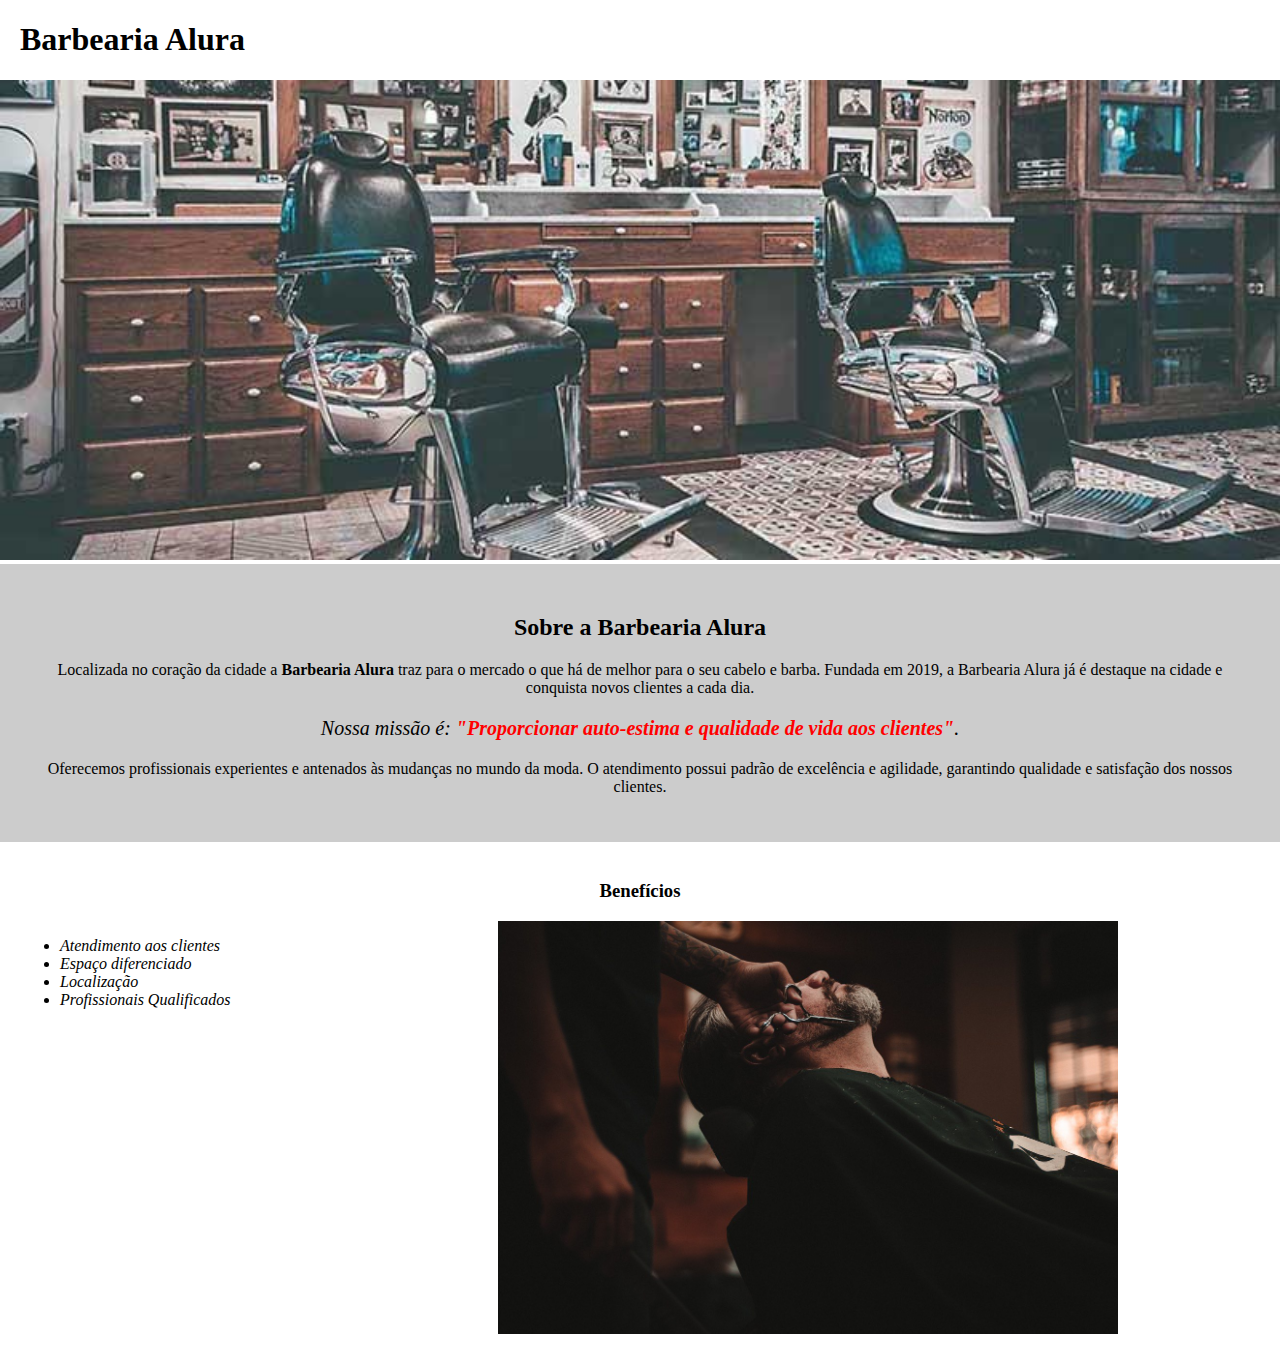
==== index.html @ d11bd323 "Fazendo ajustes no nome das classes" ====
<!DOCTYPE html>
<html lang="pt-br">
    <head>
        <meta charset="UTF-8">
        <meta http-equiv="X-UA-Compatible" content="IE=edge">
        <meta name="viewport" content="width=device-width, initial-scale=1.0">
        <link rel="stylesheet" href="style.css">
        <title>Barbearia Alura</title>
    </head>
    <body>
        <!-- Cabeçalho dentro do conteúdo -->
        <header>
            <h1 class="titulo-principal">Barbearia Alura</h1>
        </header>

        <!-- F12 Dev tools no Google Chrome para ver código, html, css, elementos -->
        <img id="banner" src="imagens/banner.jpg" alt="Banner com duas poltronas na barbearia">

        <div class="principal">
            <h2 class="titulo-centralizado">Sobre a Barbearia Alura</h2>

            <p>Localizada no coração da cidade a <strong>Barbearia Alura</strong> traz para o mercado o que há de melhor para o seu cabelo e barba. Fundada em 2019, a Barbearia Alura já é destaque na cidade e conquista novos clientes a cada dia.</p>

            <p id="missao" style="font-size: 20px;"><em>Nossa missão é: <strong>"Proporcionar auto-estima e qualidade de vida aos clientes"</strong>.</em></p>

            <p>Oferecemos profissionais experientes e antenados às mudanças no mundo da moda. O atendimento possui padrão de excelência e agilidade, garantindo qualidade e satisfação dos nossos clientes.</p>
        </div>
        <div class="beneficios">
            <h3 class="titulo-centralizado">Benefícios</h3>

            <ul>
                <li class="itens">Atendimento aos clientes</li>
                <li class="itens">Espaço diferenciado</li>
                <li class="itens">Localização</li>
                <li class="itens">Profissionais Qualificados</li>
            </ul>

            <img class="imagem-beneficios" src="imagens/beneficios.jpg" alt="Imagem do cliente fazendo a barba">
        </div>
    </body>
</html>
---- style.css ----
/*TAG PAI DE TODAS AS TAGS*/
body {
    margin: 0px;
}

#banner {
    width: 100%;

}

.principal {
    background: #CCCCCC;
    padding: 30px;
}

.titulo-principal {
    padding-left: 20px;
}

.titulo-centralizado {
    text-align: center;
}

p {
    text-align: center;
}

#missao {
    font-size: 20px;
}

em strong {
    color: #FF0000;
}

.itens {
    font-style: italic;
}

.beneficios {
    background: #FFFFFF;
    padding: 20px;
}

ul {
    display: inline-block;
    vertical-align: top;
    width: 20%;
    margin-right: 15%;
}

.imagem-beneficios {
    width: 50%;
}
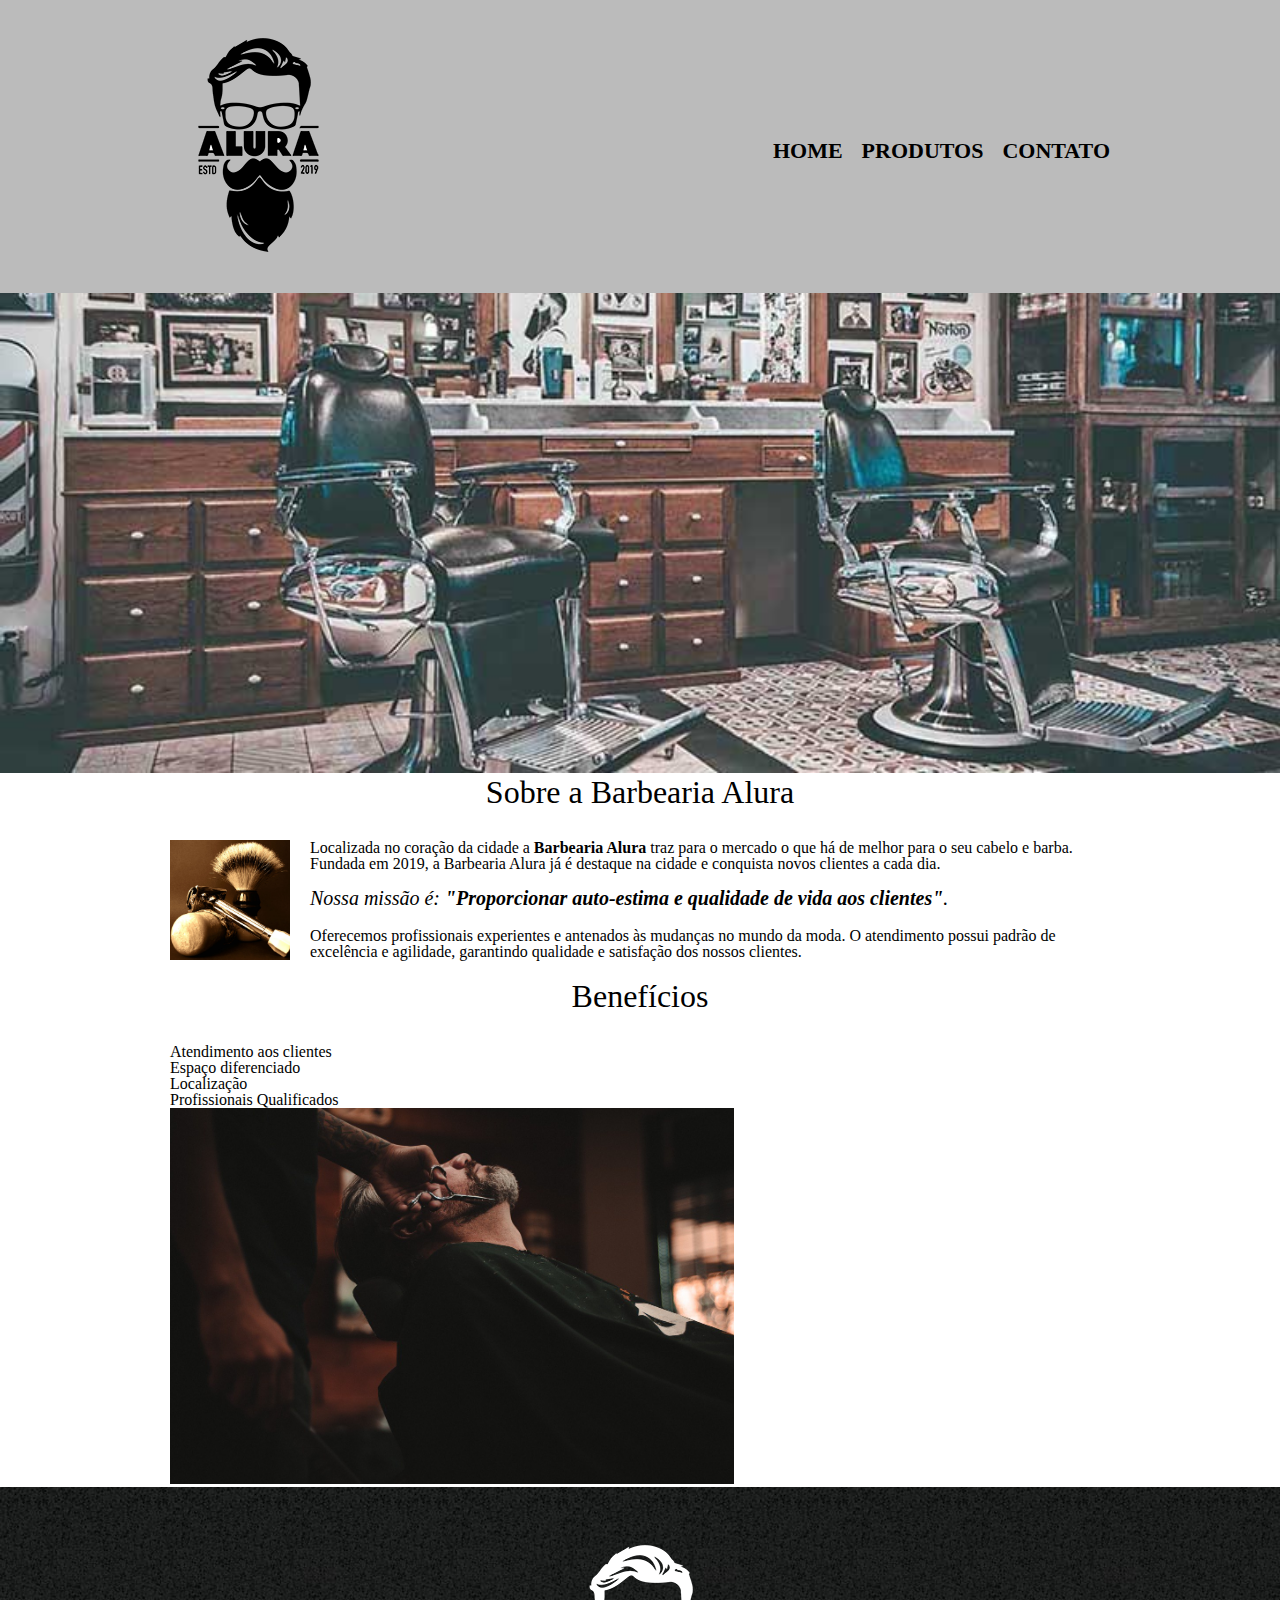
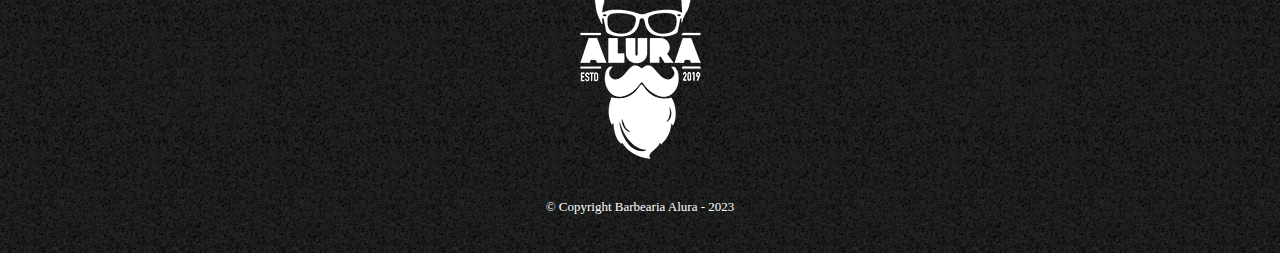
==== commit 327d9254: "Alterando a página inicial para finalização do site" ====
--- a/index.html
+++ b/index.html
@@ -4,38 +4,58 @@
         <meta charset="UTF-8">
         <meta http-equiv="X-UA-Compatible" content="IE=edge">
         <meta name="viewport" content="width=device-width, initial-scale=1.0">
-        <link rel="stylesheet" href="style.css">
+        <link rel="stylesheet" href="estilos/reset.css">
+        <link rel="stylesheet" href="estilos/style.css">
+        <link rel="icon" href="imagens/favicon.ico" type="image/gif">
         <title>Barbearia Alura</title>
     </head>
     <body>
         <!-- Cabeçalho dentro do conteúdo -->
         <header>
-            <h1 class="titulo-principal">Barbearia Alura</h1>
+            <div class="caixa">
+                <h1><img src="imagens/logo.png" alt="Logo da barbearia"></h1>
+
+                <nav>
+                    <ul class="navegacao">
+                        <li><a href="index.html">Home</a></li>
+                        <li><a href="produtos.html">Produtos</a></li>
+                        <li><a href="contato.html">Contato</a></li>
+                    </ul>
+                </nav>
+            </div>
         </header>
 
         <!-- F12 Dev tools no Google Chrome para ver código, html, css, elementos -->
-        <img id="banner" src="imagens/banner.jpg" alt="Banner com duas poltronas na barbearia">
+        <img class="banner" src="imagens/banner.jpg" alt="Banner com duas poltronas na barbearia">
 
-        <div class="principal">
-            <h2 class="titulo-centralizado">Sobre a Barbearia Alura</h2>
+        <main>
+            <section class="principal">
+                <h2 class="titulo-principal">Sobre a Barbearia Alura</h2>
 
-            <p>Localizada no coração da cidade a <strong>Barbearia Alura</strong> traz para o mercado o que há de melhor para o seu cabelo e barba. Fundada em 2019, a Barbearia Alura já é destaque na cidade e conquista novos clientes a cada dia.</p>
+                <img class="utensilios" src="imagens/utensilios.jpg" alt="Utensilios da barbearia">
 
-            <p id="missao" style="font-size: 20px;"><em>Nossa missão é: <strong>"Proporcionar auto-estima e qualidade de vida aos clientes"</strong>.</em></p>
+                <p>Localizada no coração da cidade a <strong>Barbearia Alura</strong> traz para o mercado o que há de melhor para o seu cabelo e barba. Fundada em 2019, a Barbearia Alura já é destaque na cidade e conquista novos clientes a cada dia.</p>
 
-            <p>Oferecemos profissionais experientes e antenados às mudanças no mundo da moda. O atendimento possui padrão de excelência e agilidade, garantindo qualidade e satisfação dos nossos clientes.</p>
-        </div>
-        <div class="beneficios">
-            <h3 class="titulo-centralizado">Benefícios</h3>
+                <p id="missao" style="font-size: 20px;"><em>Nossa missão é: <strong>"Proporcionar auto-estima e qualidade de vida aos clientes"</strong>.</em></p>
 
-            <ul>
-                <li class="itens">Atendimento aos clientes</li>
-                <li class="itens">Espaço diferenciado</li>
-                <li class="itens">Localização</li>
-                <li class="itens">Profissionais Qualificados</li>
-            </ul>
+                <p>Oferecemos profissionais experientes e antenados às mudanças no mundo da moda. O atendimento possui padrão de excelência e agilidade, garantindo qualidade e satisfação dos nossos clientes.</p>
+            </section>
+            <section class="beneficios">
+                <h3 class="titulo-principal">Benefícios</h3>
 
-            <img class="imagem-beneficios" src="imagens/beneficios.jpg" alt="Imagem do cliente fazendo a barba">
-        </div>
+                <ul>
+                    <li class="itens">Atendimento aos clientes</li>
+                    <li class="itens">Espaço diferenciado</li>
+                    <li class="itens">Localização</li>
+                    <li class="itens">Profissionais Qualificados</li>
+                </ul>
+
+                <img class="imagem-beneficios" src="imagens/beneficios.jpg" alt="Imagem do cliente fazendo a barba">
+            </section>
+        </main>
+        <footer>
+            <img src="imagens/logo-branco.png" alt="Logo branca">
+            <p class="copyright">&copy; Copyright Barbearia Alura - 2023 </p>
+        </footer>
     </body>
 </html>--- a/estilos/style.css
+++ b/estilos/style.css
@@ -0,0 +1,187 @@
+header {
+    background: #BBBBBB;
+    padding: 20px 0;
+}
+
+.caixa {
+    position: relative;
+    width: 940px;
+    margin: 0 auto;
+}
+
+nav {
+    position: absolute;
+    top: 120px;
+    right: 0;
+}
+
+nav li {
+    display: inline;
+    margin: 0 0 0 15px;
+}
+
+nav a {
+    text-transform: uppercase;
+    font-weight: bold;
+    color: #000000;
+    font-size: 22px;
+    text-decoration: none;
+}
+
+nav a:hover {
+    color: #0c5ebd;
+    text-decoration: underline;
+}
+
+.produtos {
+    position: relative;
+    width: 940px;
+    margin: 0 auto;
+    padding: 50px 0px;
+}
+
+.produtos li {
+    display: inline-block;
+    text-align: center;
+    width: 30%;
+    vertical-align: top;
+    margin: 0 1.5%;
+    padding: 30px 20px;
+    box-sizing: border-box;
+    border-color: black;
+    border-width: 2px;
+    border-style: solid;
+    border-radius: 10px;
+}
+
+.produtos li:hover {
+    border-color: #0c5ebd;
+}
+
+.produtos li:active {
+    border-color: #088c19;
+}
+
+.produtos li:hover h2 {
+    font-size: 40px;
+}
+
+.produtos h2 {
+    font-size: 30px;
+    font-weight: bold;
+}
+
+.produto-descricao {
+    font-size: 18px;
+}
+
+.produto-preco {
+    font-size: 22px;
+    font-weight: bold;
+    margin-top: 10px;
+}
+
+footer { 
+    text-align: center;
+    background-image: url(../imagens/bg.jpg);
+    padding: 40px 0;
+}
+
+.copyright {
+    color: #FFFFFF;
+    font-size: 13px;
+    margin: 20px 0 0;
+}
+
+main {
+    width: 940px;
+    margin: 0 auto;
+}
+
+form {
+    margin: 40px 0;
+}
+
+form label, form legend {
+    display: block;
+    font-size: 20px;
+    margin: 0 0 10px;
+}
+
+.input-padrao {
+    display: block;
+    margin: 0 0 20px;
+    padding: 10px 20px;
+    width: 50%;
+}
+
+.checkbox {
+    margin: 20px 0;
+}
+
+.enviar {
+    width: 40%;
+    padding: 15px 0;
+    background: #ffa500;
+    color: #FFFFFF;
+    font-weight: bold;
+    font-size: 18px;
+    border: none;
+    border-radius: 5px;
+    transition: 1s all;
+    cursor: pointer;
+}
+
+.enviar:hover {
+    background: #ff8c00;
+    transform: scale(1.2);
+}
+
+table {
+    margin: 20px 0 40px;
+}
+
+thead {
+    background: #555555;
+    color: #FFFFFF;
+    font-weight: bold;
+}
+
+td, th{
+    border: 1px solid #000000;
+    padding: 8px 15px;
+}
+
+/* css da página inicial */
+.banner {
+    width: 100%;
+}
+
+.titulo-principal {
+    text-align: center;
+    font-size: 2em;
+    margin: 0 0 1em;
+    clear: left;
+}
+
+.principal p {
+    margin: 0 0 1em;
+}
+
+.principal strong {
+    font-weight: bold;
+}
+
+.principal em {
+    font-style: italic;
+}
+
+.imagem-beneficios {
+    width: 60%;
+}
+
+.utensilios {
+    width: 120px;
+    float: left;
+    margin: 0 20px 20px 0;
+}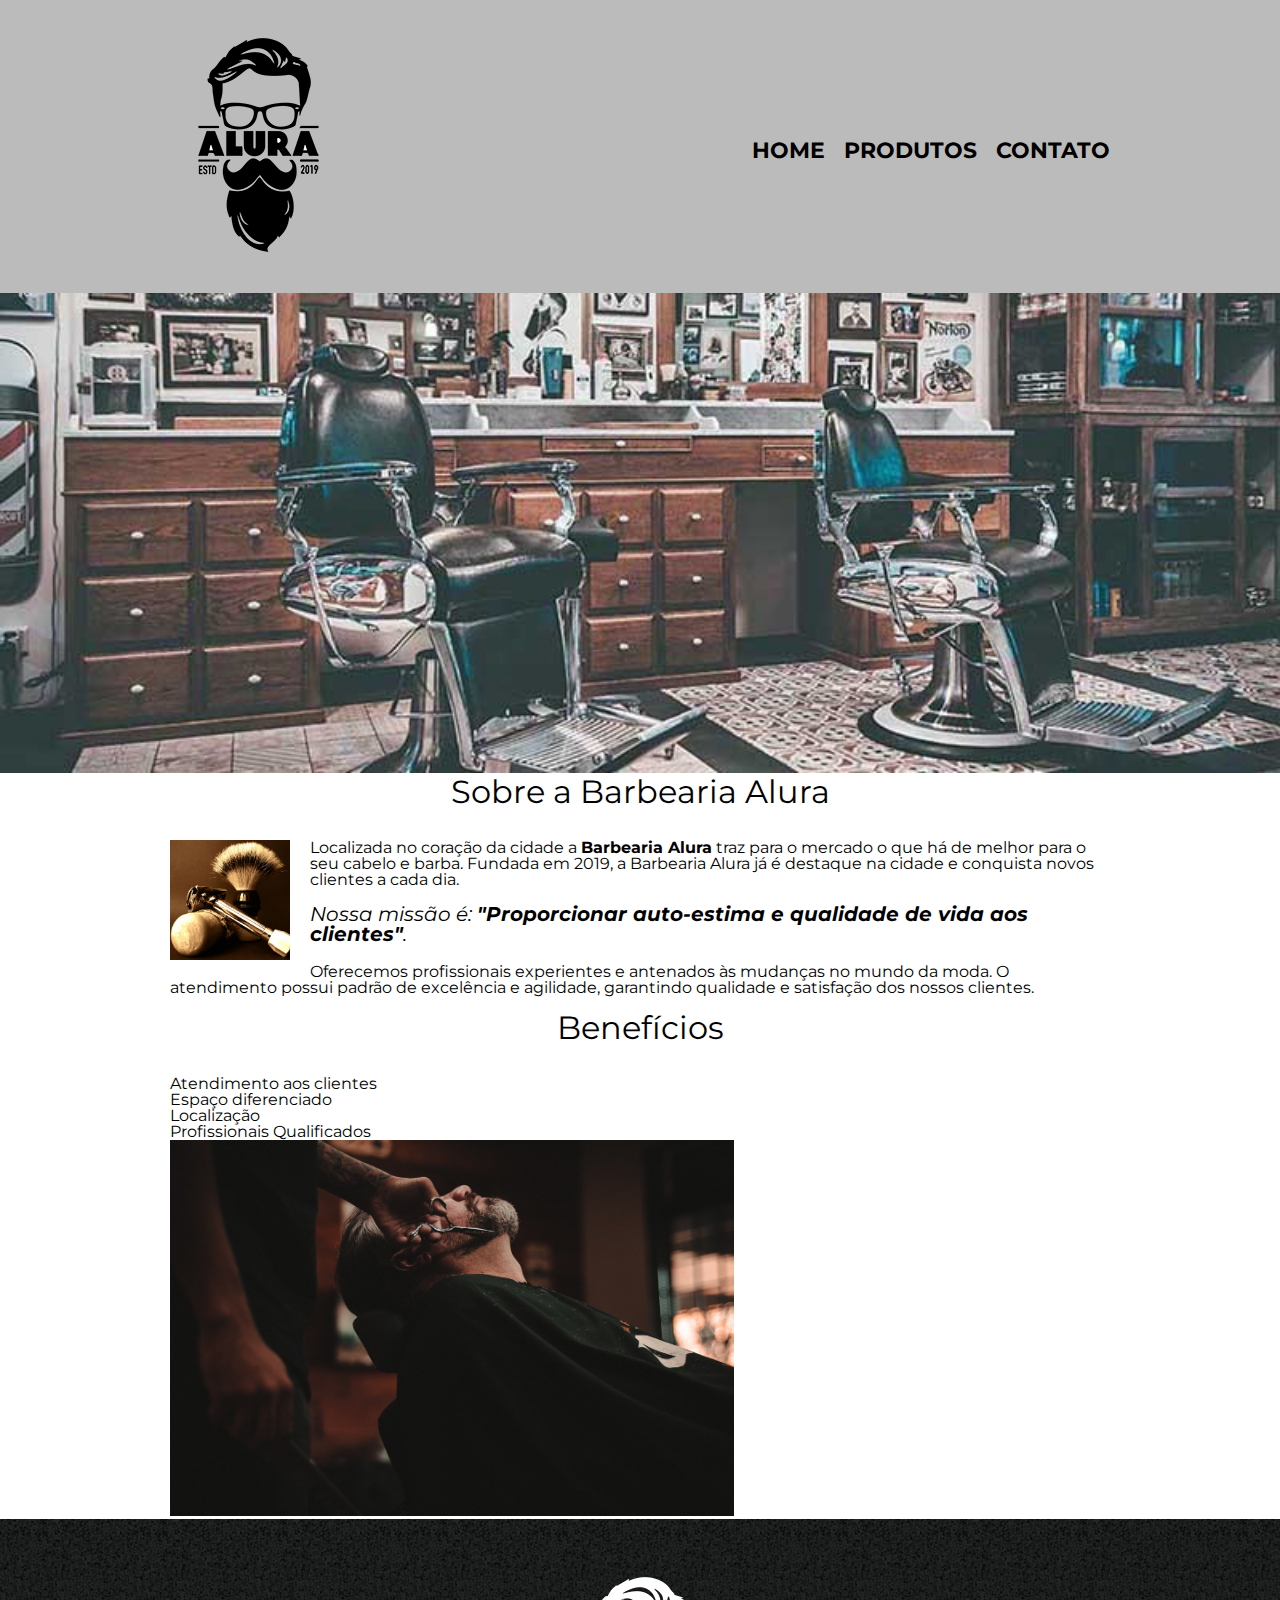
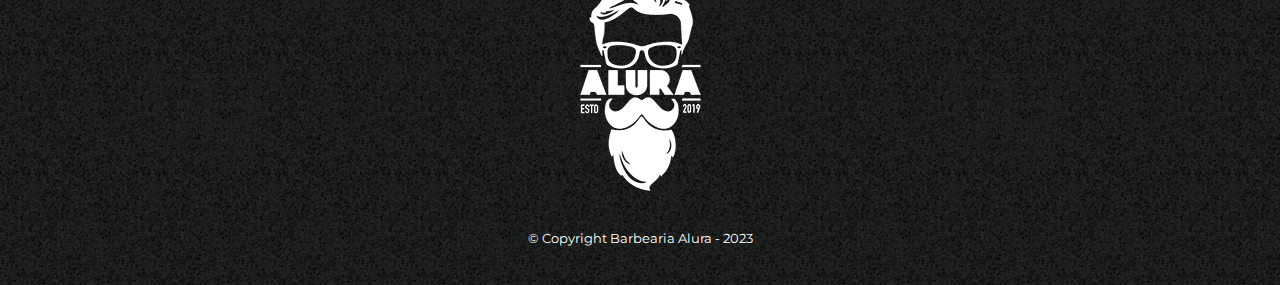
==== commit d2eaa6a8: "Troca de font da página inicial" ====
--- a/index.html
+++ b/index.html
@@ -7,6 +7,9 @@
         <link rel="stylesheet" href="estilos/reset.css">
         <link rel="stylesheet" href="estilos/style.css">
         <link rel="icon" href="imagens/favicon.ico" type="image/gif">
+        <link rel="preconnect" href="https://fonts.googleapis.com">
+        <link rel="preconnect" href="https://fonts.gstatic.com" crossorigin>
+        <link href="https://fonts.googleapis.com/css2?family=Montserrat:ital,wght@0,100;0,200;0,300;0,400;0,500;0,600;0,700;0,800;0,900;1,100;1,200;1,300;1,400;1,500;1,600;1,700;1,800;1,900&display=swap" rel="stylesheet">
         <title>Barbearia Alura</title>
     </head>
     <body>
--- a/estilos/style.css
+++ b/estilos/style.css
@@ -1,3 +1,7 @@
+body {
+    font-family: 'Montserrat', sans-serif;
+}
+
 header {
     background: #BBBBBB;
     padding: 20px 0;
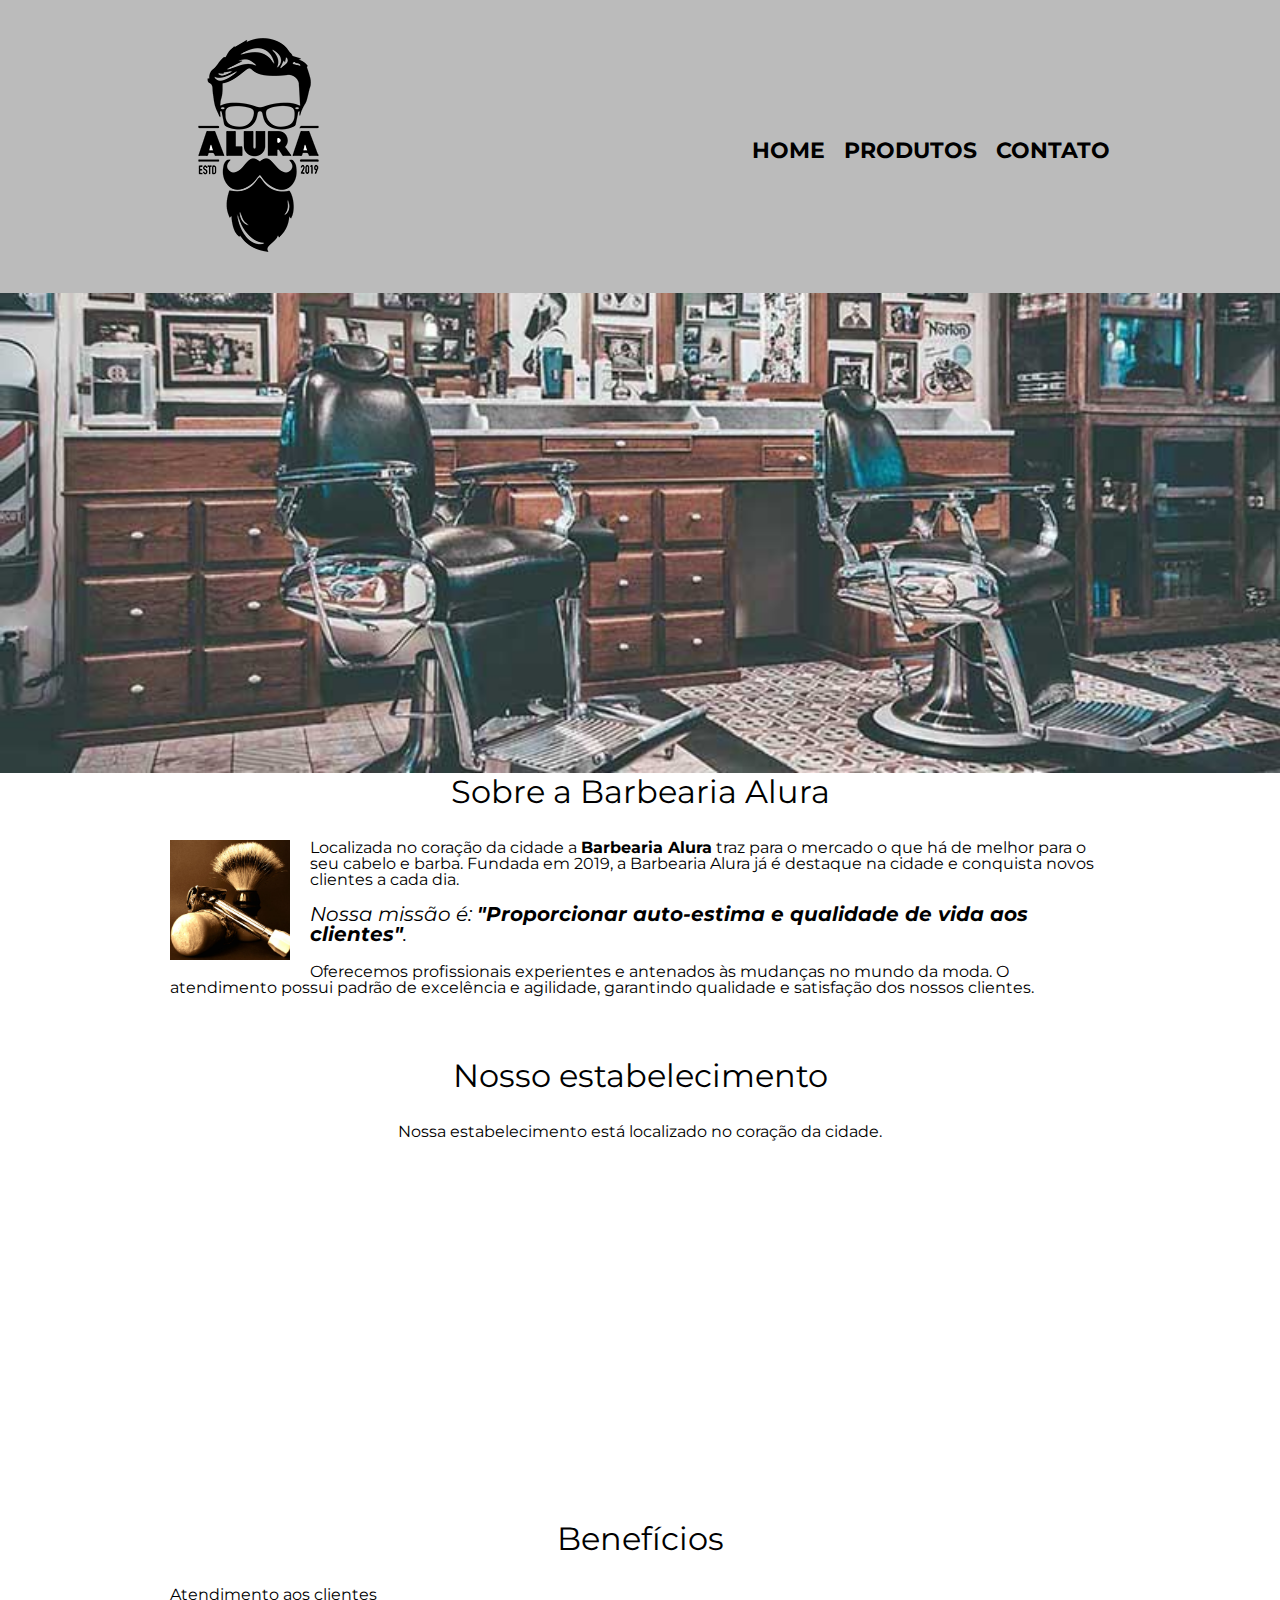
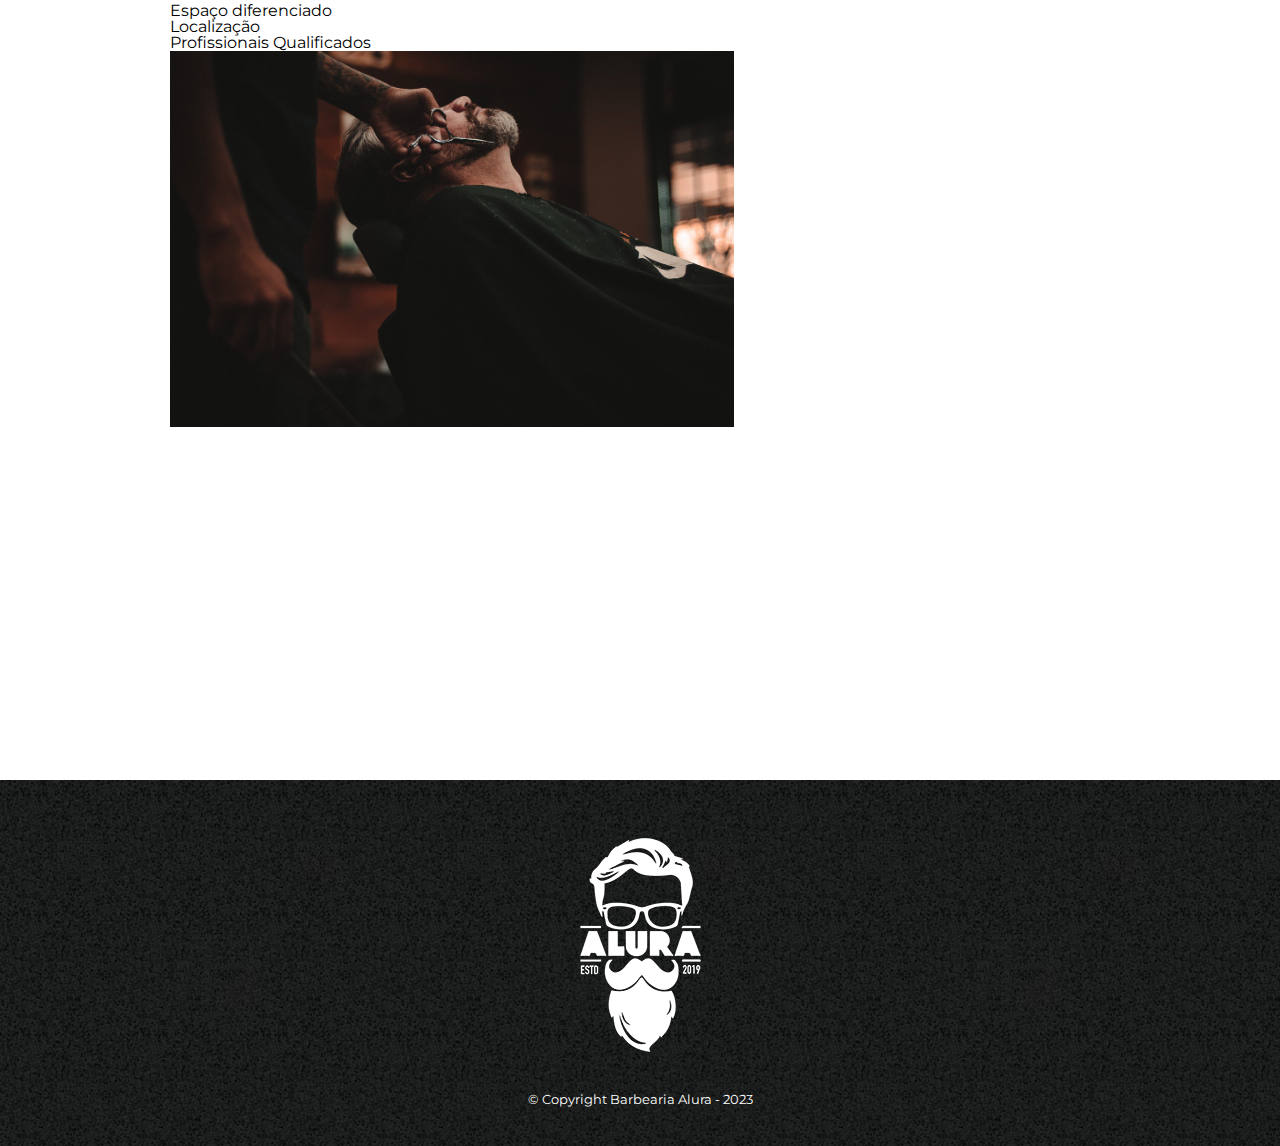
==== commit 16f5bd04: "Incorporando mapa e vídeo" ====
--- a/index.html
+++ b/index.html
@@ -43,6 +43,14 @@
 
                 <p>Oferecemos profissionais experientes e antenados às mudanças no mundo da moda. O atendimento possui padrão de excelência e agilidade, garantindo qualidade e satisfação dos nossos clientes.</p>
             </section>
+
+            <section class="mapa">
+                <h1 class="titulo-principal">Nosso estabelecimento</h1>
+                <p> Nossa estabelecimento está localizado no coração da cidade.</p>
+
+                <iframe src="https://www.google.com/maps/embed?pb=!1m18!1m12!1m3!1d117006.39488152678!2d-46.7641678375!3d-23.5881948!2m3!1f0!2f0!3f0!3m2!1i1024!2i768!4f13.1!3m3!1m2!1s0x94ce5bd9bb943bf5%3A0x6f642995c970f0fe!2scaelum%20alura!5e0!3m2!1spt-BR!2sbr!4v1675992963219!5m2!1spt-BR!2sbr" width="100%" height="300" style="border:0;" allowfullscreen="" loading="lazy" referrerpolicy="no-referrer-when-downgrade"></iframe>
+            </section>
+
             <section class="beneficios">
                 <h3 class="titulo-principal">Benefícios</h3>
 
@@ -54,6 +62,10 @@
                 </ul>
 
                 <img class="imagem-beneficios" src="imagens/beneficios.jpg" alt="Imagem do cliente fazendo a barba">
+
+                <div class="video">
+                    <iframe width="560" height="315" src="https://www.youtube.com/embed/wcVVXUV0YUY" title="YouTube video player" frameborder="0" allow="accelerometer; autoplay; clipboard-write; encrypted-media; gyroscope; picture-in-picture; web-share" allowfullscreen></iframe>
+                </div>
             </section>
         </main>
         <footer>
--- a/estilos/style.css
+++ b/estilos/style.css
@@ -188,4 +188,18 @@
     width: 120px;
     float: left;
     margin: 0 20px 20px 0;
+}
+
+.mapa {
+    padding: 3em 0;
+}
+
+.mapa p {
+    margin: 0 0 2em;
+    text-align: center;
+}
+
+.video {
+    width: 560px;
+    margin: 1em auto;
 }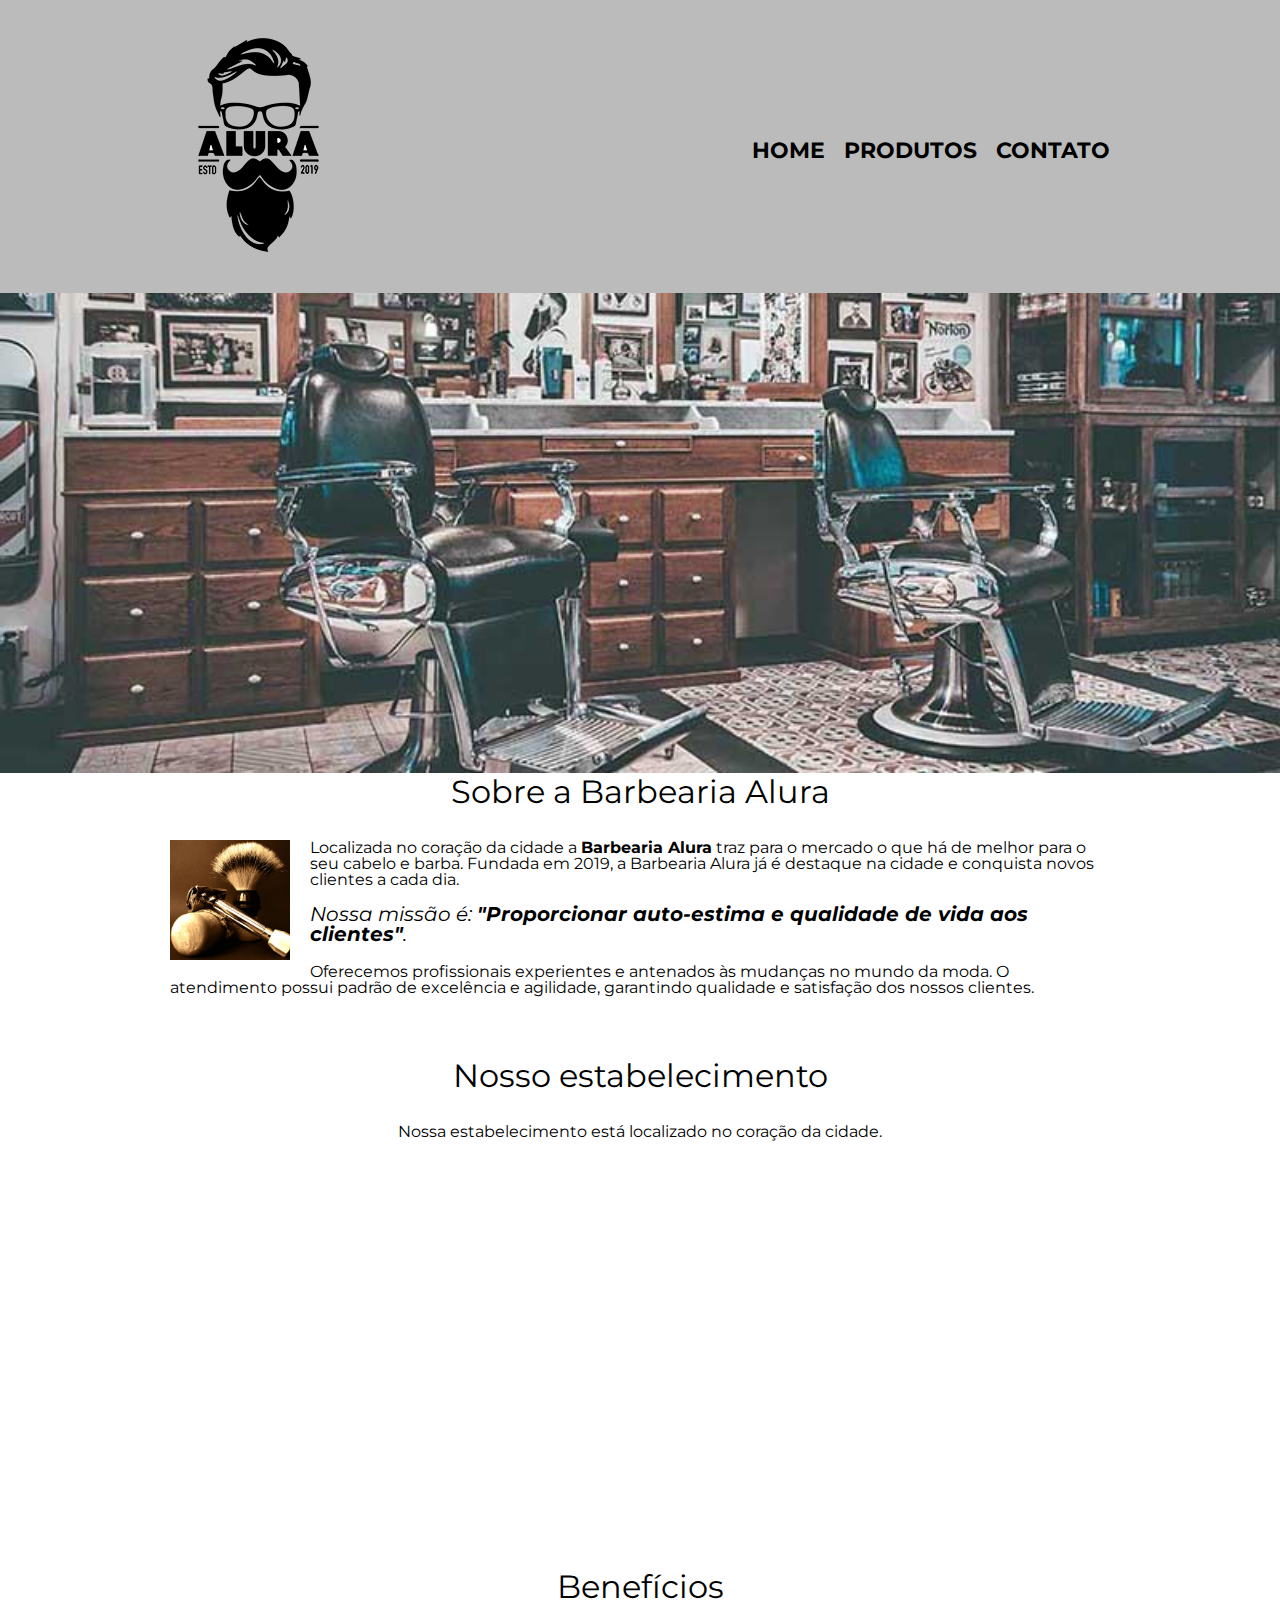
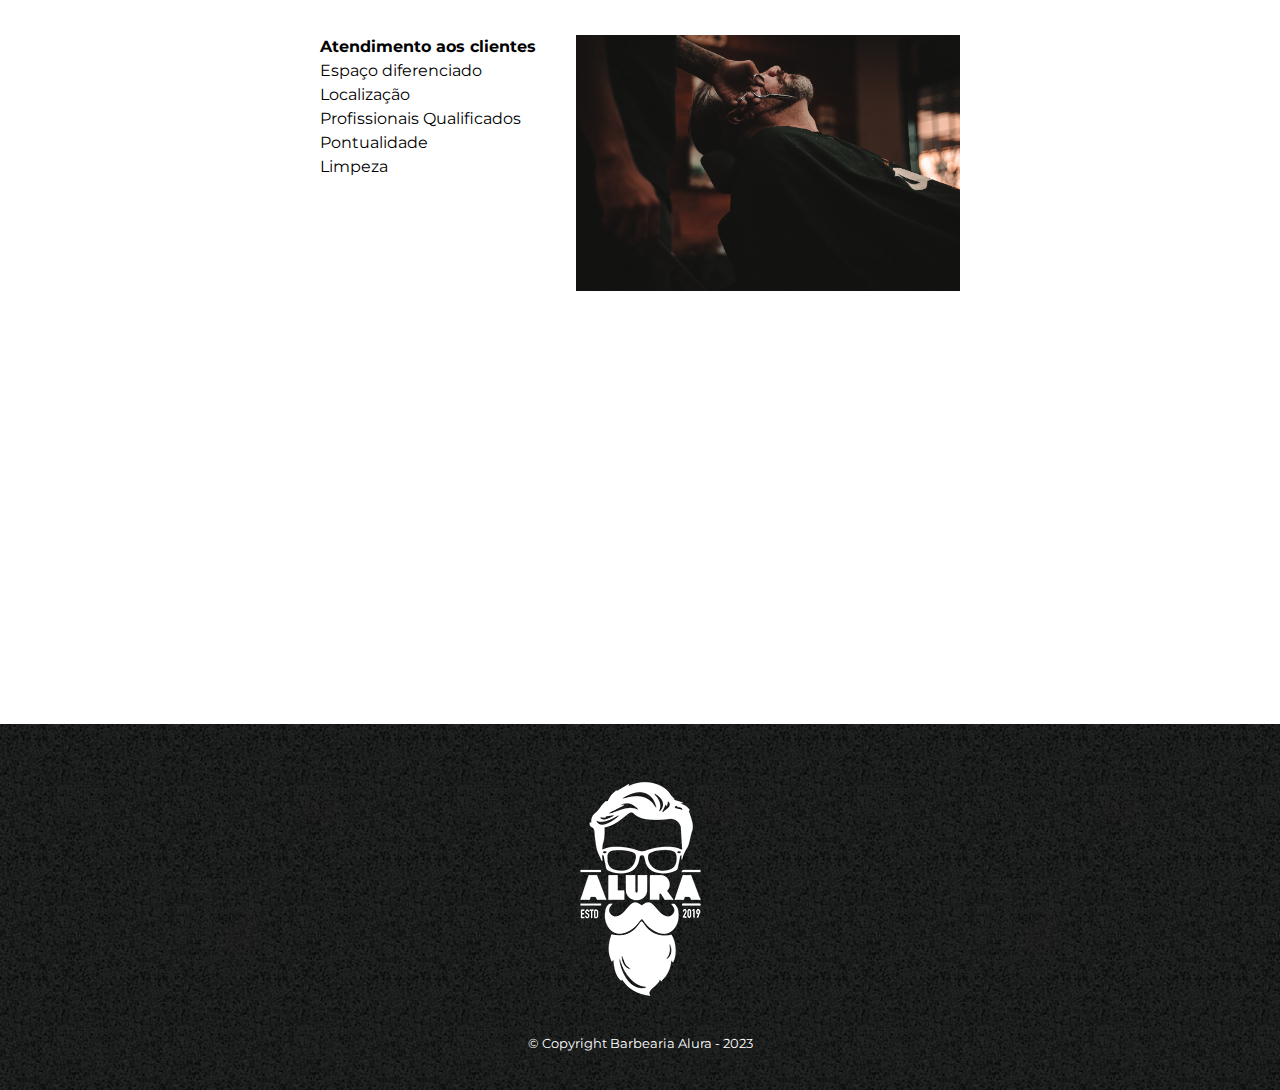
==== commit 63ecd11f: "Estilizando conteúdo de beneficios lado a lado" ====
--- a/index.html
+++ b/index.html
@@ -54,15 +54,16 @@
             <section class="beneficios">
                 <h3 class="titulo-principal">Benefícios</h3>
 
-                <ul>
-                    <li class="itens">Atendimento aos clientes</li>
-                    <li class="itens">Espaço diferenciado</li>
-                    <li class="itens">Localização</li>
-                    <li class="itens">Profissionais Qualificados</li>
-                </ul>
-
-                <img class="imagem-beneficios" src="imagens/beneficios.jpg" alt="Imagem do cliente fazendo a barba">
-
+                <div class="conteudo-beneficios">
+                    <ul class="lista-beneficios">
+                        <li class="itens">Atendimento aos clientes</li>
+                        <li class="itens">Espaço diferenciado</li>
+                        <li class="itens">Localização</li>
+                        <li class="itens">Profissionais Qualificados</li>
+                        <li class="itens">Pontualidade</li>
+                        <li class="itens">Limpeza</li>
+                    </ul><img class="imagem-beneficios" src="imagens/beneficios.jpg" alt="Imagem do cliente fazendo a barba">
+                </div>
                 <div class="video">
                     <iframe width="560" height="315" src="https://www.youtube.com/embed/wcVVXUV0YUY" title="YouTube video player" frameborder="0" allow="accelerometer; autoplay; clipboard-write; encrypted-media; gyroscope; picture-in-picture; web-share" allowfullscreen></iframe>
                 </div>
--- a/estilos/style.css
+++ b/estilos/style.css
@@ -180,6 +180,38 @@
     font-style: italic;
 }
 
+.mapa {
+    padding: 3em 0;
+}
+
+.mapa p {
+    margin: 0 0 2em;
+    text-align: center;
+}
+
+.beneficios {
+    padding: 3em 0;
+}
+
+.conteudo-beneficios {
+    width: 640px;
+    margin: 0 auto;
+}
+
+.lista-beneficios {
+    width: 40%;
+    display: inline-block;
+    vertical-align: top;
+}
+
+.itens {
+    line-height: 1.5;
+}
+
+.itens:first-child {
+    font-weight: bold;
+}
+
 .imagem-beneficios {
     width: 60%;
 }
@@ -190,16 +222,7 @@
     margin: 0 20px 20px 0;
 }
 
-.mapa {
-    padding: 3em 0;
-}
-
-.mapa p {
-    margin: 0 0 2em;
-    text-align: center;
-}
-
 .video {
     width: 560px;
-    margin: 1em auto;
+    margin: 2em auto;
 }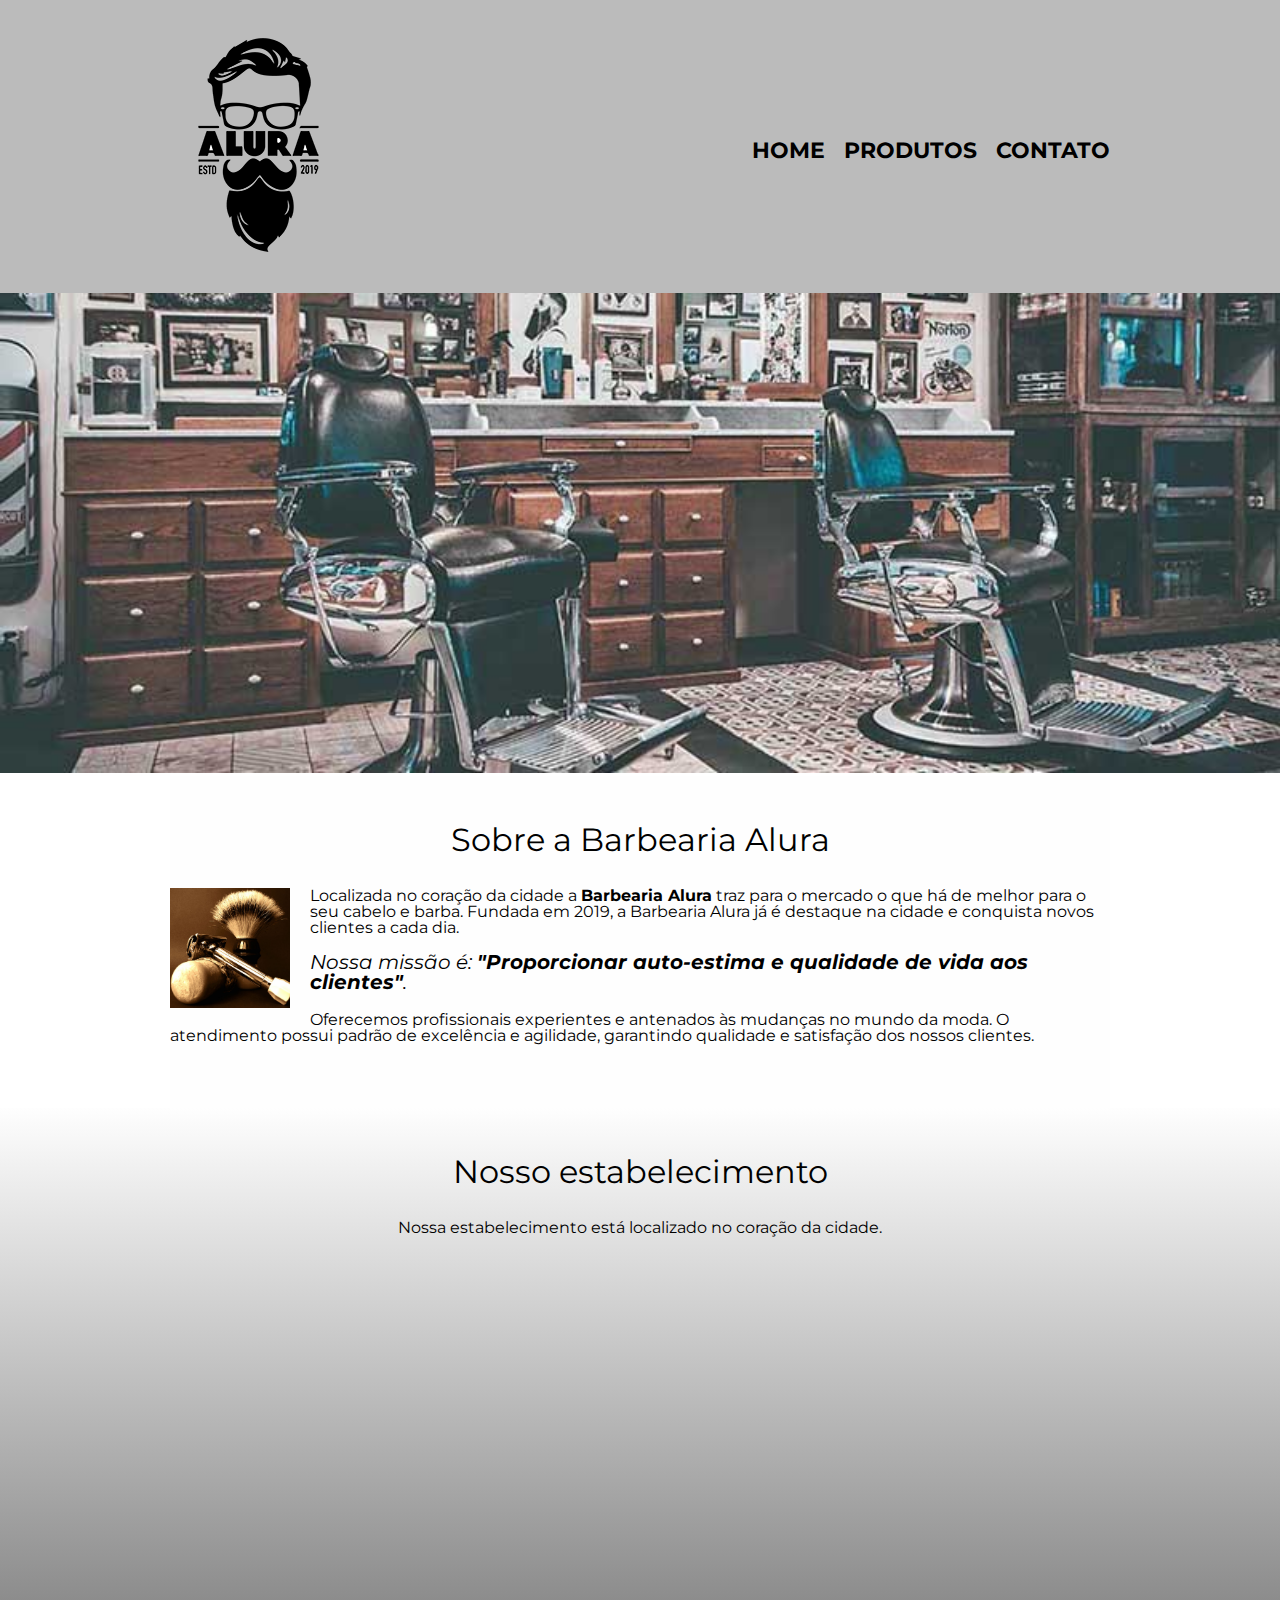
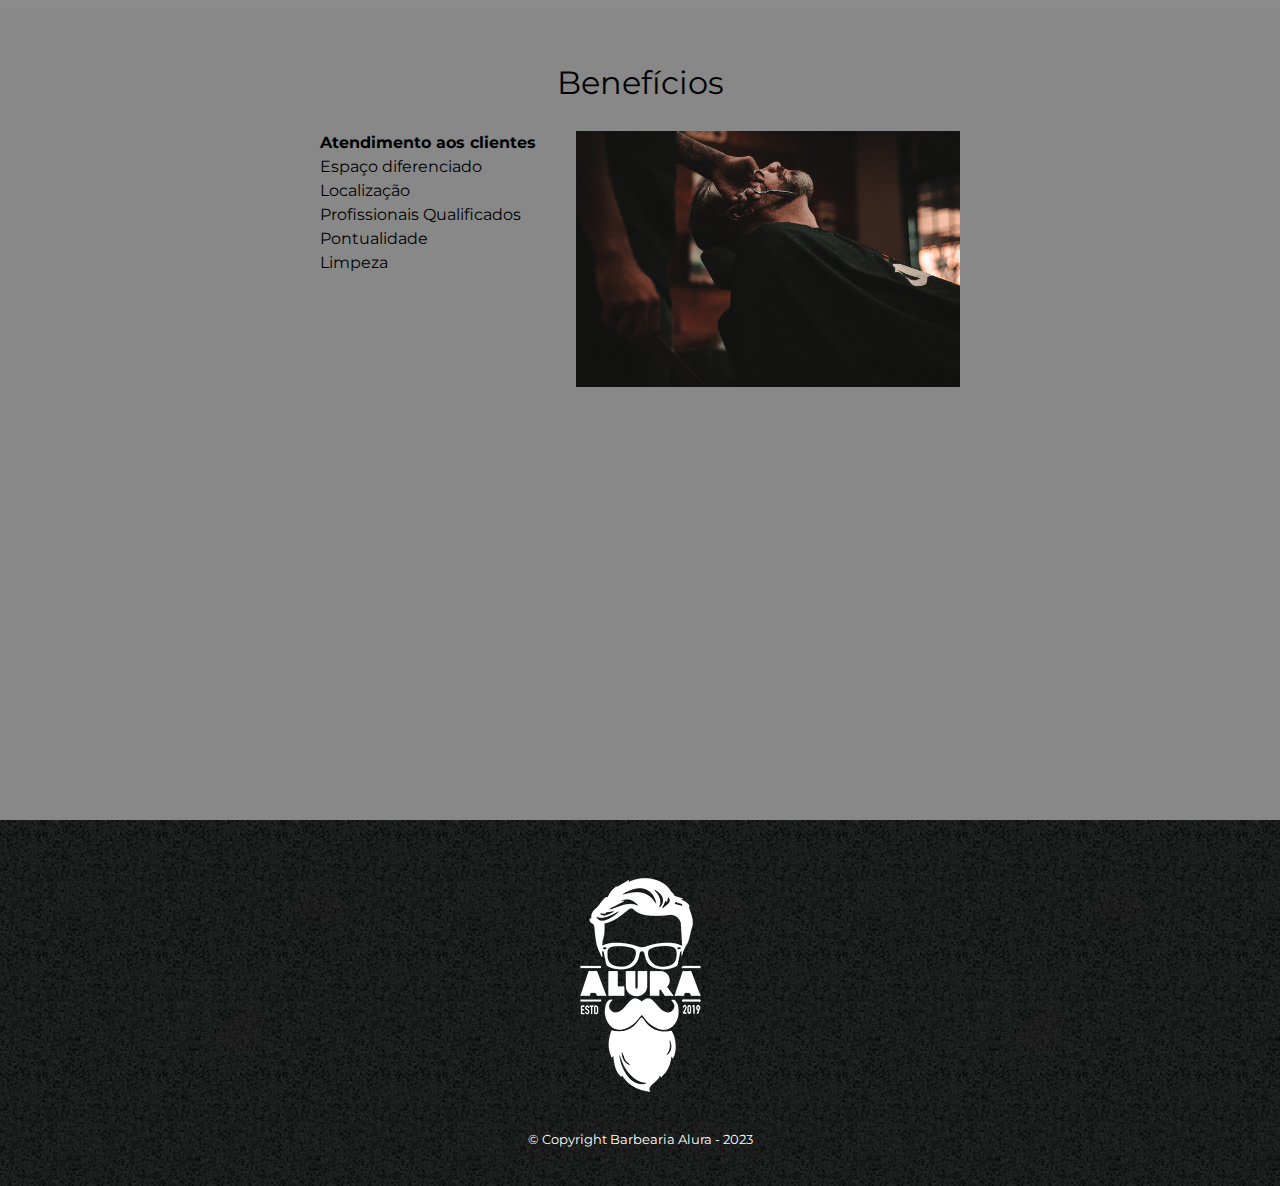
==== commit f7b9622c: "Aplicando gradient" ====
--- a/index.html
+++ b/index.html
@@ -47,8 +47,10 @@
             <section class="mapa">
                 <h1 class="titulo-principal">Nosso estabelecimento</h1>
                 <p> Nossa estabelecimento está localizado no coração da cidade.</p>
-
-                <iframe src="https://www.google.com/maps/embed?pb=!1m18!1m12!1m3!1d117006.39488152678!2d-46.7641678375!3d-23.5881948!2m3!1f0!2f0!3f0!3m2!1i1024!2i768!4f13.1!3m3!1m2!1s0x94ce5bd9bb943bf5%3A0x6f642995c970f0fe!2scaelum%20alura!5e0!3m2!1spt-BR!2sbr!4v1675992963219!5m2!1spt-BR!2sbr" width="100%" height="300" style="border:0;" allowfullscreen="" loading="lazy" referrerpolicy="no-referrer-when-downgrade"></iframe>
+                
+                <div class="mapa-conteudo">
+                    <iframe src="https://www.google.com/maps/embed?pb=!1m18!1m12!1m3!1d117006.39488152678!2d-46.7641678375!3d-23.5881948!2m3!1f0!2f0!3f0!3m2!1i1024!2i768!4f13.1!3m3!1m2!1s0x94ce5bd9bb943bf5%3A0x6f642995c970f0fe!2scaelum%20alura!5e0!3m2!1spt-BR!2sbr!4v1675992963219!5m2!1spt-BR!2sbr" width="100%" height="300" style="border:0;" allowfullscreen="" loading="lazy" referrerpolicy="no-referrer-when-downgrade"></iframe>
+                </div>
             </section>
 
             <section class="beneficios">
--- a/estilos/style.css
+++ b/estilos/style.css
@@ -98,8 +98,7 @@
 }
 
 main {
-    width: 940px;
-    margin: 0 auto;
+
 }
 
 form {
@@ -168,6 +167,13 @@
     clear: left;
 }
 
+.principal {
+    padding: 3em 0;
+    background: #FEFEFE;
+    width: 940px;
+    margin: 0 auto;
+}
+
 .principal p {
     margin: 0 0 1em;
 }
@@ -182,6 +188,12 @@
 
 .mapa {
     padding: 3em 0;
+    background: linear-gradient(#FEFEFE, #888888);
+}
+
+.mapa-conteudo {
+    width: 940px;
+    margin: 0 auto;
 }
 
 .mapa p {
@@ -191,6 +203,7 @@
 
 .beneficios {
     padding: 3em 0;
+    background: #888888;
 }
 
 .conteudo-beneficios {
